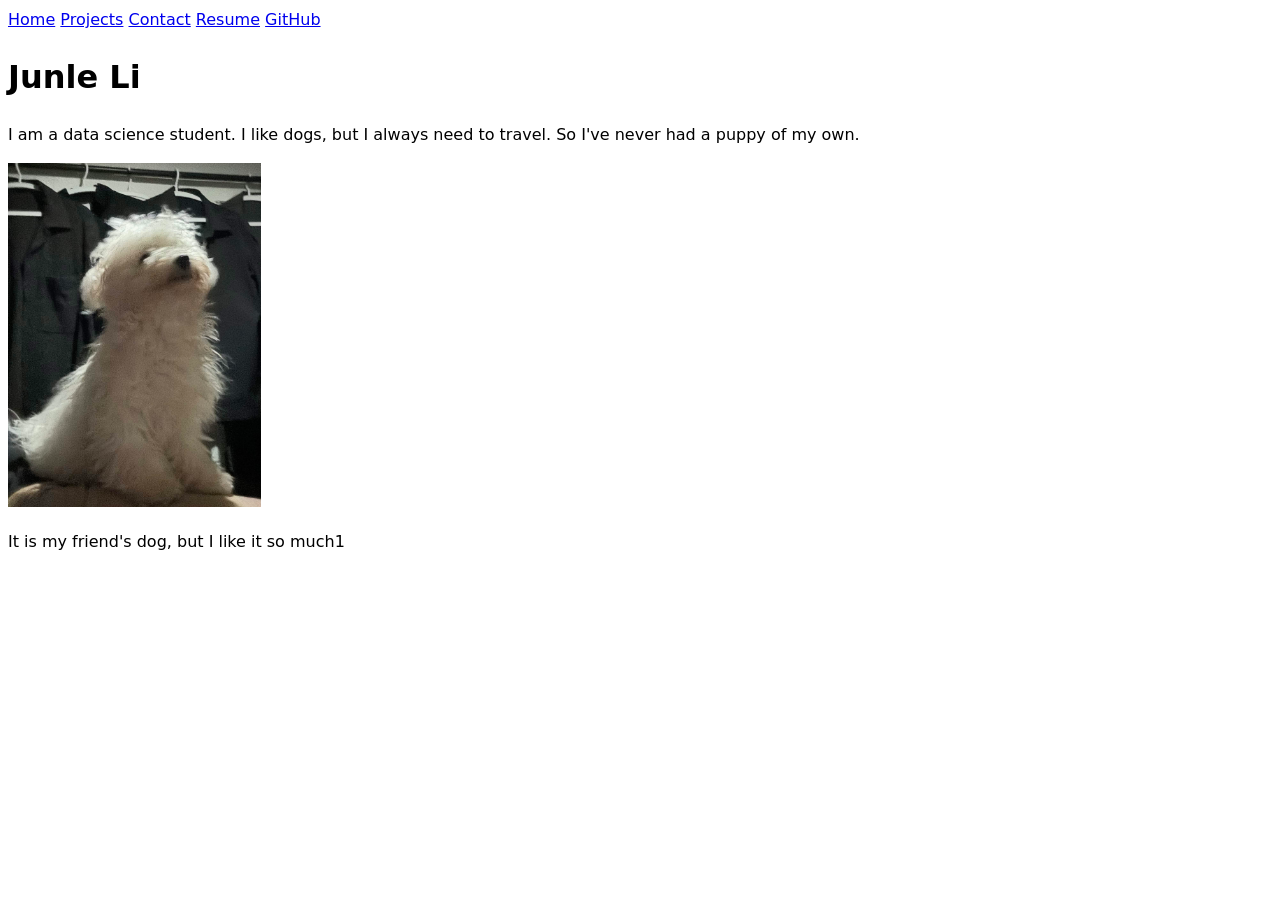
==== index.html @ 10c766b4 "Final" ====
<!DOCTYPE html>
<html lang="en">
<head>
    <meta charset="UTF-8">
    <meta name="viewport" content="width=device-width, initial-scale=1.0">
    <title>Junle_Li: : Personal site and portfolio</title>
    <link rel="stylesheet" href="style.css">
</head>
<body>
    <nav>
        <a href="index.html">Home</a>
        <a href="projects/">Projects</a>
        <a href="contact/">Contact</a>
        <a href="resume/">Resume</a>
        <a href="https://github.com/jul187-creator" target="_blank">GitHub</a>
    </nav>
    <h1>Junle Li</h1>

    <p>I am a data science student. I like dogs, but I always need to travel. So I've never had a puppy of my own.</p>

    <img src="images/IMG_3292.jpg" alt="A photo of my friend dog" style="max-width: 20%;">
    <p>It is my friend's dog, but I like it so much1</p>

</body>
</html>
---- style.css ----
body {
  /* Set line height to 1.5 times the font size
	   and use the OS’s UI font as the website font
	 */
  font: 100%/1.5 system-ui;
}
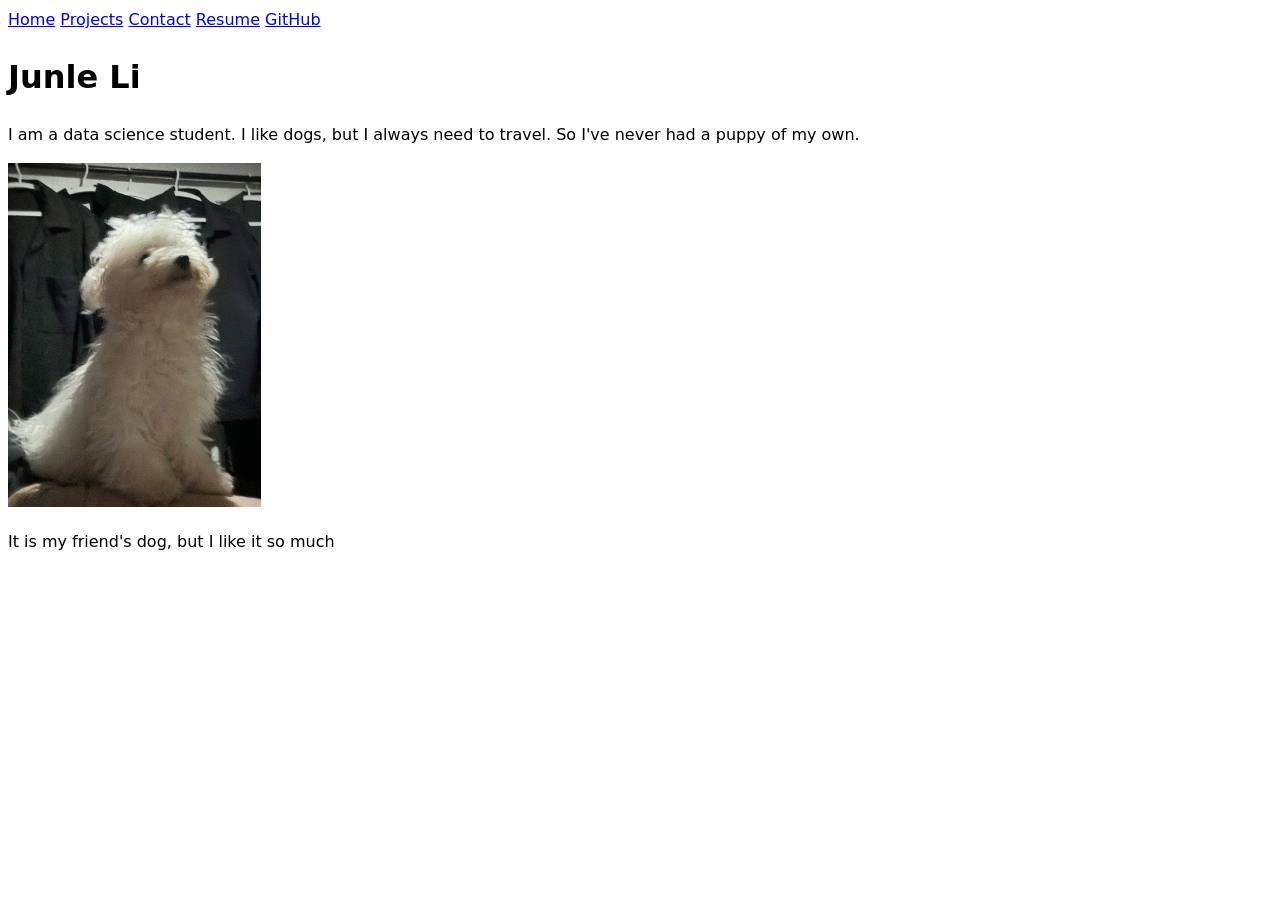
==== commit 02b21653: "Update index.html" ====
--- a/index.html
+++ b/index.html
@@ -19,7 +19,7 @@
     <p>I am a data science student. I like dogs, but I always need to travel. So I've never had a puppy of my own.</p>
 
     <img src="images/IMG_3292.jpg" alt="A photo of my friend dog" style="max-width: 20%;">
-    <p>It is my friend's dog, but I like it so much1</p>
+    <p>It is my friend's dog, but I like it so much</p>
 
 </body>
 </html>
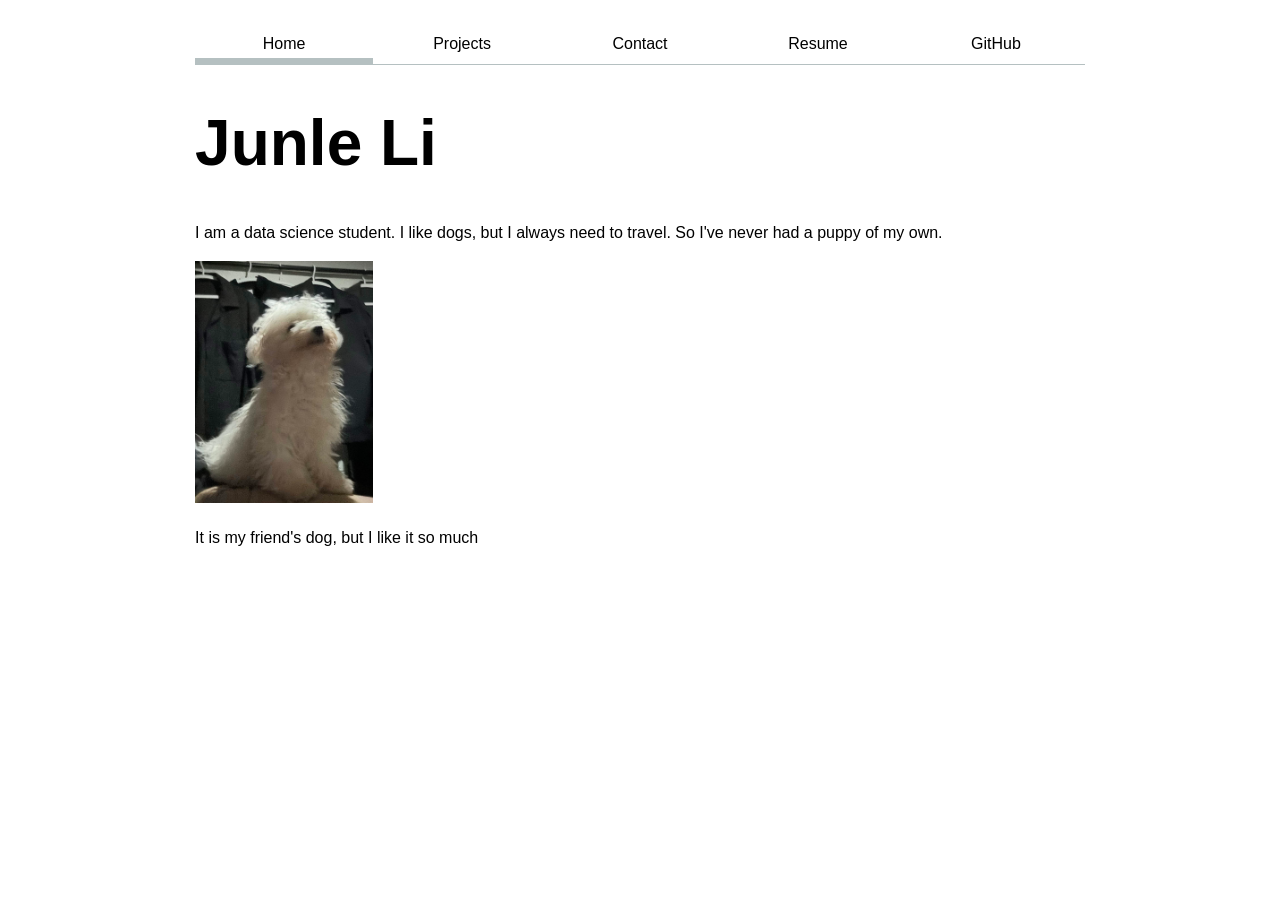
==== commit 85a9d901: "lab 2" ====
--- a/index.html
+++ b/index.html
@@ -8,7 +8,7 @@
 </head>
 <body>
     <nav>
-        <a href="index.html">Home</a>
+        <a href="index.html" class="current">Home</a>
         <a href="projects/">Projects</a>
         <a href="contact/">Contact</a>
         <a href="resume/">Resume</a>
--- a/style.css
+++ b/style.css
@@ -1,6 +1,88 @@
+html {
+    --color-accent: oklch(65% 50% 0);
+    accent-color: var(--color-accent);
+}
+
 body {
-  /* Set line height to 1.5 times the font size
-	   and use the OS’s UI font as the website font
-	 */
-  font: 100%/1.5 system-ui;
+    font-family: Arial, sans-serif;
+    line-height: 1.5;
+    max-width: 100ch;
+    margin-inline: auto;
+    padding: 1em;
+}
+
+/* Navigation */
+nav {
+    display: flex;
+    margin-bottom: 2em;
+    border-bottom: 1px solid oklch(80% 3% 200);
+}
+
+nav a {
+    flex: 1;
+    text-decoration: none;
+    color: inherit;
+    text-align: center;
+    padding: 0.5em;
+}
+
+nav a:hover {
+    border-bottom: 0.4em solid var(--color-accent);
+    background-color: oklch(from var(--color-accent) 95% 5% h);
+}
+
+nav a.current {
+    border-bottom: 0.4em solid oklch(80% 3% 200);
+    padding-bottom: 0.1em;
+}
+
+/* Headings */
+h1 {
+    font-size: 400%;
+    line-height: 1.1;
+    text-wrap: balance;
+}
+
+h2, h3 {
+    line-height: 1.1;
+    text-wrap: balance;
+}
+
+/* Contact Form */
+form {
+    display: grid;
+    grid-template-columns: auto 1fr;
+    gap: 1em;
+}
+
+label {
+    display: grid;
+    grid-template-columns: subgrid;
+    grid-column: 1 / -1;
+}
+
+input, textarea, button {
+    font: inherit;
+}
+
+input, textarea {
+    width: 100%;
+    box-sizing: border-box;
+}
+
+/* Projects Grid */
+.projects {
+    display: grid;
+    grid-template-columns: repeat(auto-fill, minmax(15em, 1fr));
+    gap: 1em;
+}
+
+.projects article {
+    display: grid;
+    grid-template-rows: subgrid;
+    grid-row: span 3;
+}
+
+.projects h2 {
+    margin: 0;
 }
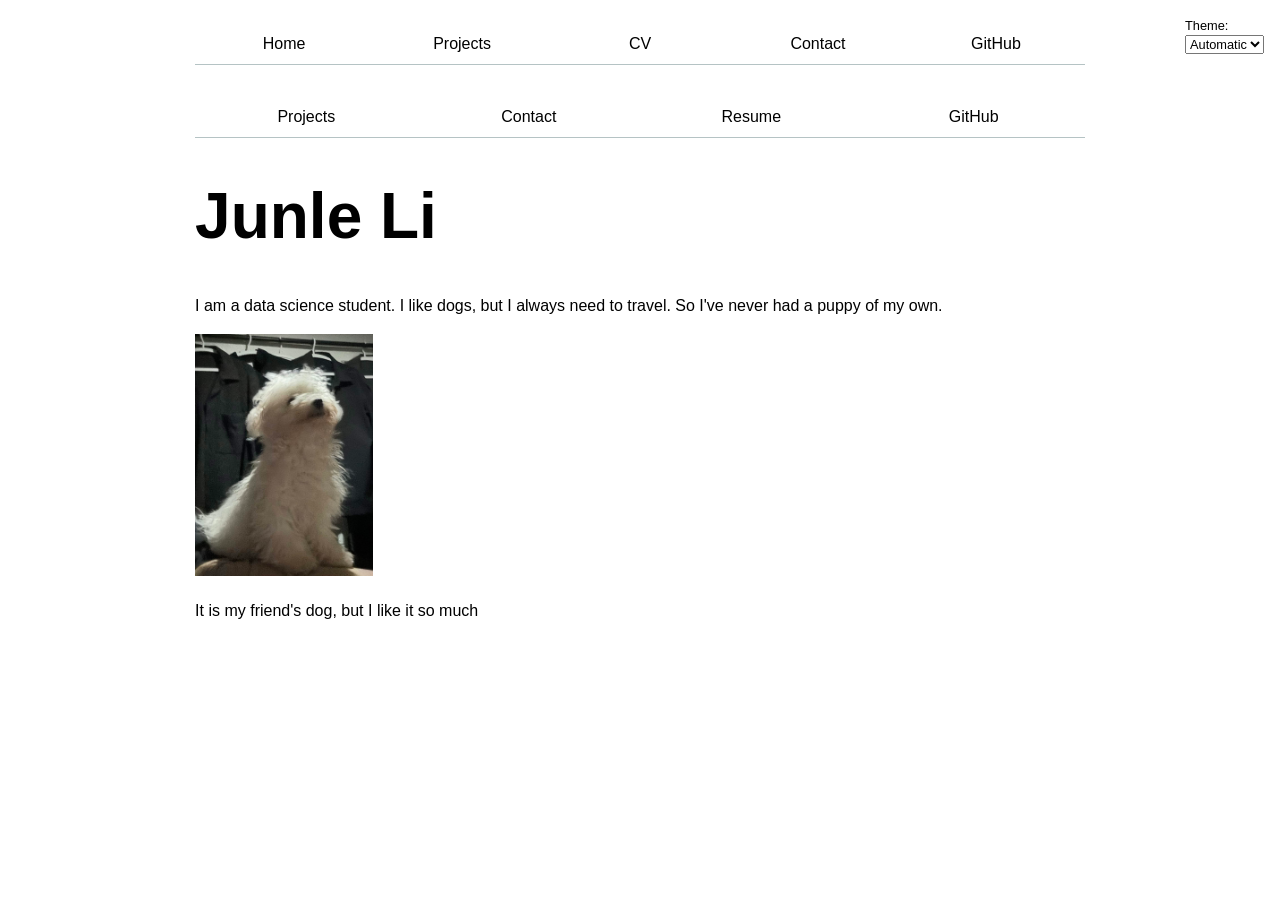
==== commit 8bb53971: "lab 3 step 4" ====
--- a/index.html
+++ b/index.html
@@ -8,7 +8,6 @@
 </head>
 <body>
     <nav>
-        <a href="index.html" class="current">Home</a>
         <a href="projects/">Projects</a>
         <a href="contact/">Contact</a>
         <a href="resume/">Resume</a>
@@ -21,5 +20,6 @@
     <img src="images/IMG_3292.jpg" alt="A photo of my friend dog" style="max-width: 20%;">
     <p>It is my friend's dog, but I like it so much</p>
 
+    <script type="module" src="global.js"></script>
 </body>
 </html>
--- a/style.css
+++ b/style.css
@@ -1,6 +1,7 @@
 html {
     --color-accent: oklch(65% 50% 0);
     accent-color: var(--color-accent);
+    color-scheme: light dark;
 }
 
 body {
@@ -13,9 +14,10 @@
 
 /* Navigation */
 nav {
+    --border-color: oklch(50% 10% 200 / 40%);
     display: flex;
     margin-bottom: 2em;
-    border-bottom: 1px solid oklch(80% 3% 200);
+    border-bottom: 1px solid var(--border-color);
 }
 
 nav a {
@@ -28,7 +30,7 @@
 
 nav a:hover {
     border-bottom: 0.4em solid var(--color-accent);
-    background-color: oklch(from var(--color-accent) 95% 5% h);
+    background-color: color-mix(in oklch, var(--color-accent), canvas 85%);
 }
 
 nav a.current {
@@ -85,4 +87,41 @@
 
 .projects h2 {
     margin: 0;
+}
+
+/* General spacing */
+section {
+    margin-bottom: 2em;
+}
+
+article {
+    margin-bottom: 1em;
+}
+
+h2 {
+    border-bottom: 1px solid oklch(80% 3% 200);
+    padding-bottom: 0.3em;
+}
+
+button {
+    padding: 0.5em;
+}
+
+textarea {
+    min-height: 6em;
+}
+
+ul {
+    padding-left: 1.5em;
+}
+
+.color-scheme {
+  position: absolute;
+  top: 1rem;
+  right: 1rem;
+  font-size: 80%;
+}
+
+.color-scheme select {
+  font: inherit;
 }
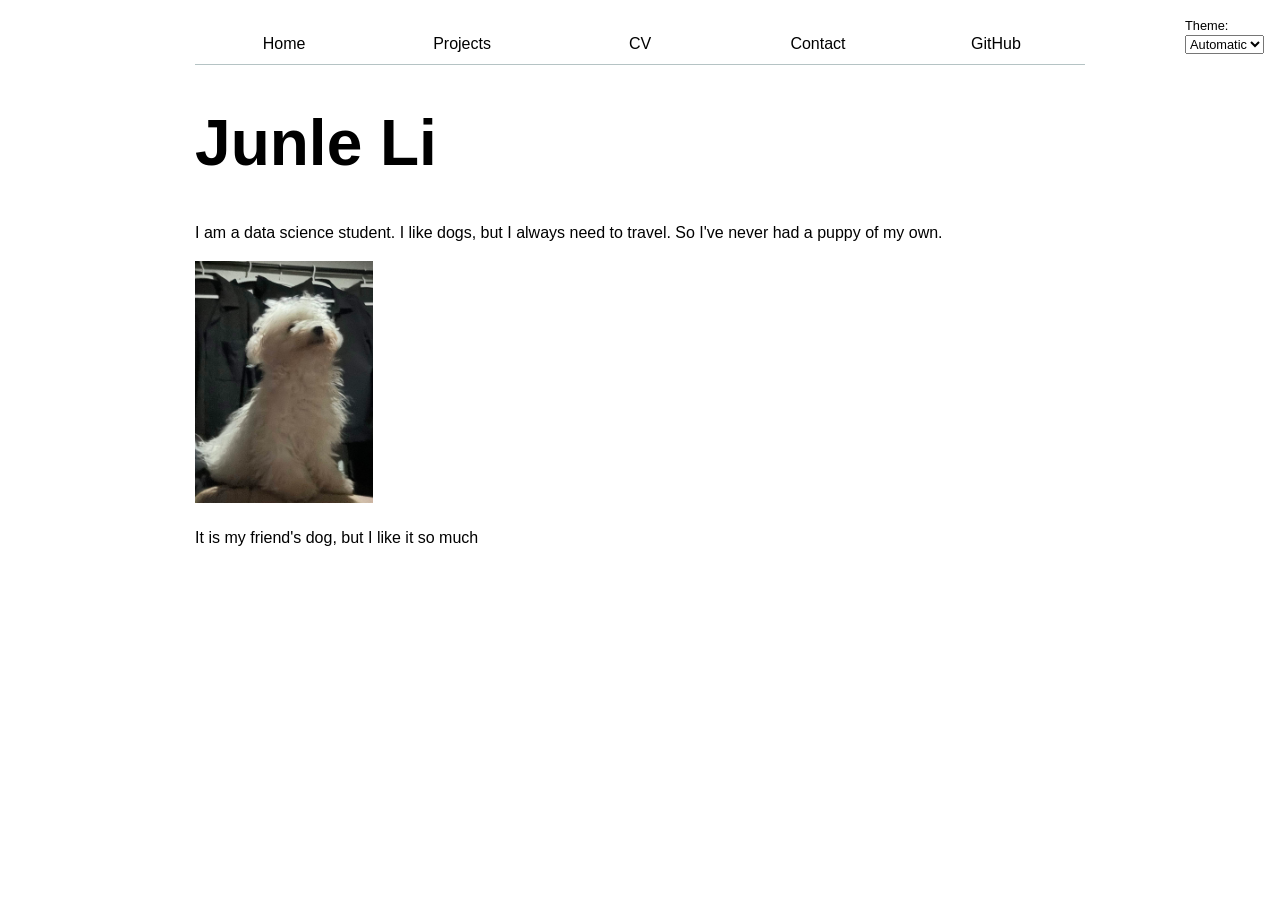
==== commit b914a8b9: "lab 3 fix problem" ====
--- a/index.html
+++ b/index.html
@@ -7,12 +7,6 @@
     <link rel="stylesheet" href="style.css">
 </head>
 <body>
-    <nav>
-        <a href="projects/">Projects</a>
-        <a href="contact/">Contact</a>
-        <a href="resume/">Resume</a>
-        <a href="https://github.com/jul187-creator" target="_blank">GitHub</a>
-    </nav>
     <h1>Junle Li</h1>
 
     <p>I am a data science student. I like dogs, but I always need to travel. So I've never had a puppy of my own.</p>
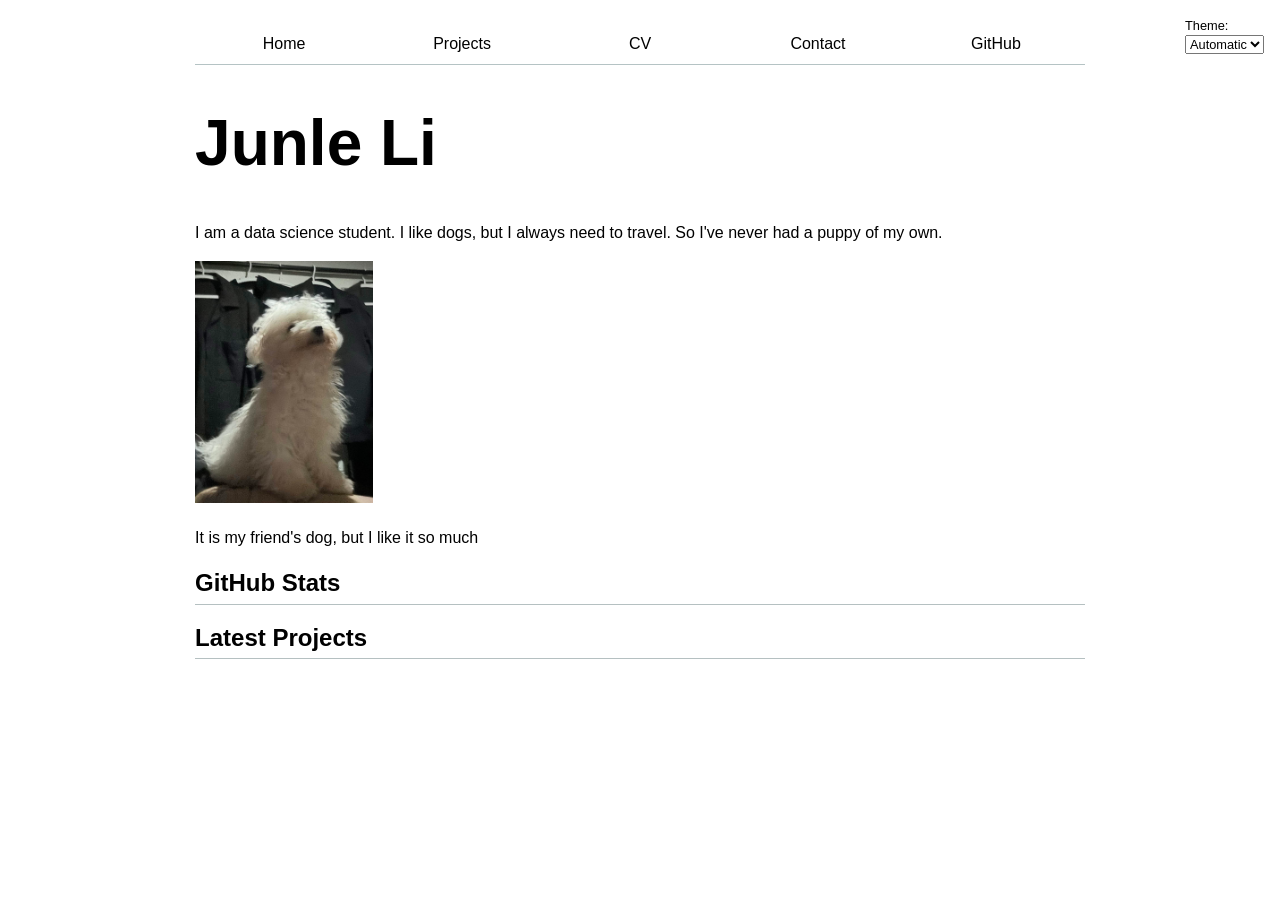
==== commit 5778efb0: "lab 4 submission" ====
--- a/index.html
+++ b/index.html
@@ -14,6 +14,17 @@
     <img src="images/IMG_3292.jpg" alt="A photo of my friend dog" style="max-width: 20%;">
     <p>It is my friend's dog, but I like it so much</p>
 
-    <script type="module" src="global.js"></script>
+    <h2>GitHub Stats</h2>
+
+
+    <h2>Latest Projects</h2>
+    <div class="projects">
+
+    </div>
+    <div id="profile-stats">
+        
+    </div>
+    <script src="global.js" type="module"></script>
+    <script src="index.js" type="module" defer></script>
 </body>
 </html>
--- a/style.css
+++ b/style.css
@@ -116,12 +116,12 @@
 }
 
 .color-scheme {
-  position: absolute;
-  top: 1rem;
-  right: 1rem;
-  font-size: 80%;
+    position: absolute;
+    top: 1rem;
+    right: 1rem;
+    font-size: 80%;
 }
 
 .color-scheme select {
-  font: inherit;
+    font: inherit;
 }
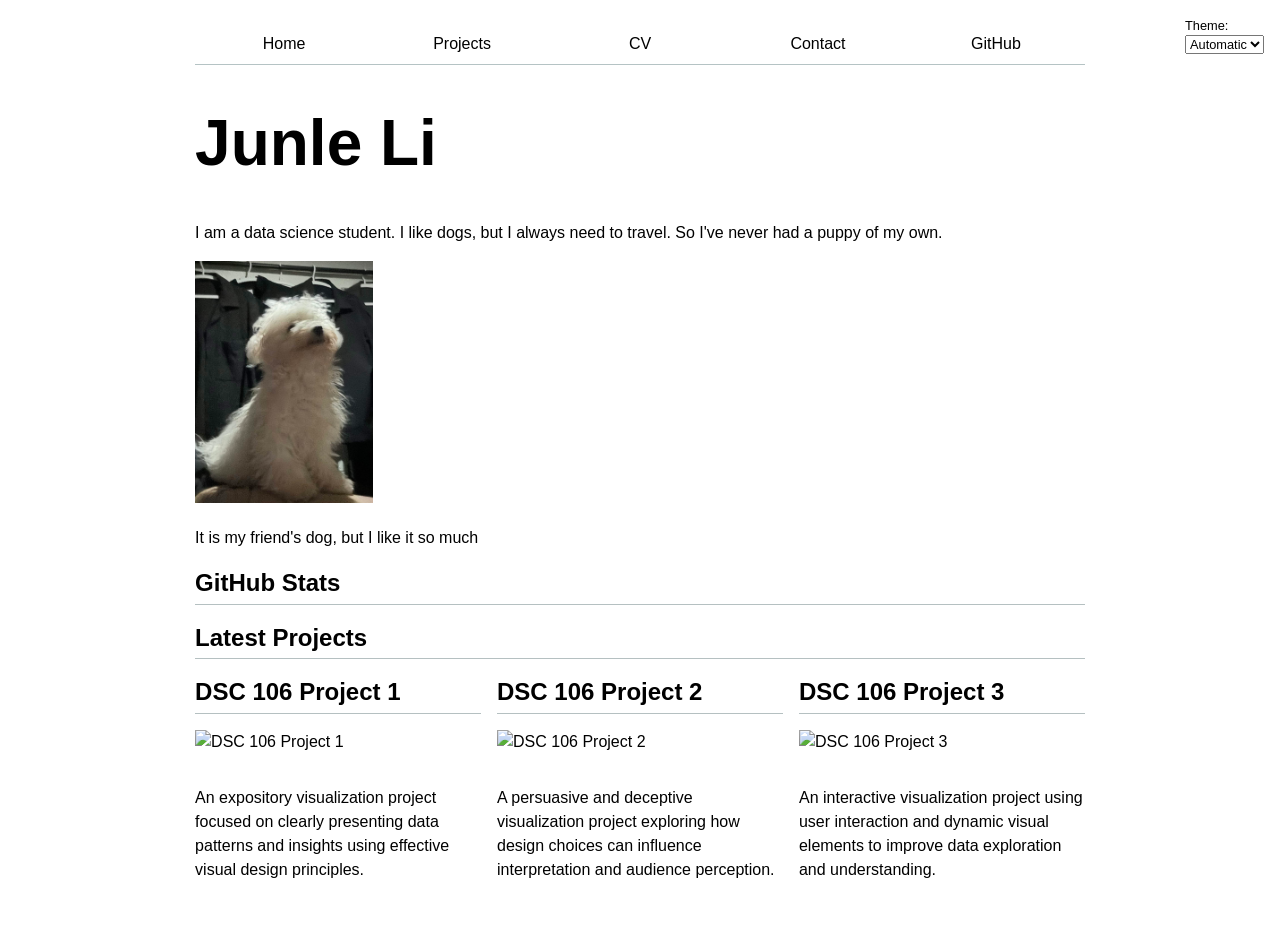
==== commit 71acd6b0: "lab 4 fix" ====
--- a/index.html
+++ b/index.html
@@ -15,15 +15,15 @@
     <p>It is my friend's dog, but I like it so much</p>
 
     <h2>GitHub Stats</h2>
-
+    </div>
+    <div id="profile-stats">
+        
+    </div>
 
     <h2>Latest Projects</h2>
     <div class="projects">
 
-    </div>
-    <div id="profile-stats">
-        
-    </div>
+
     <script src="global.js" type="module"></script>
     <script src="index.js" type="module" defer></script>
 </body>
